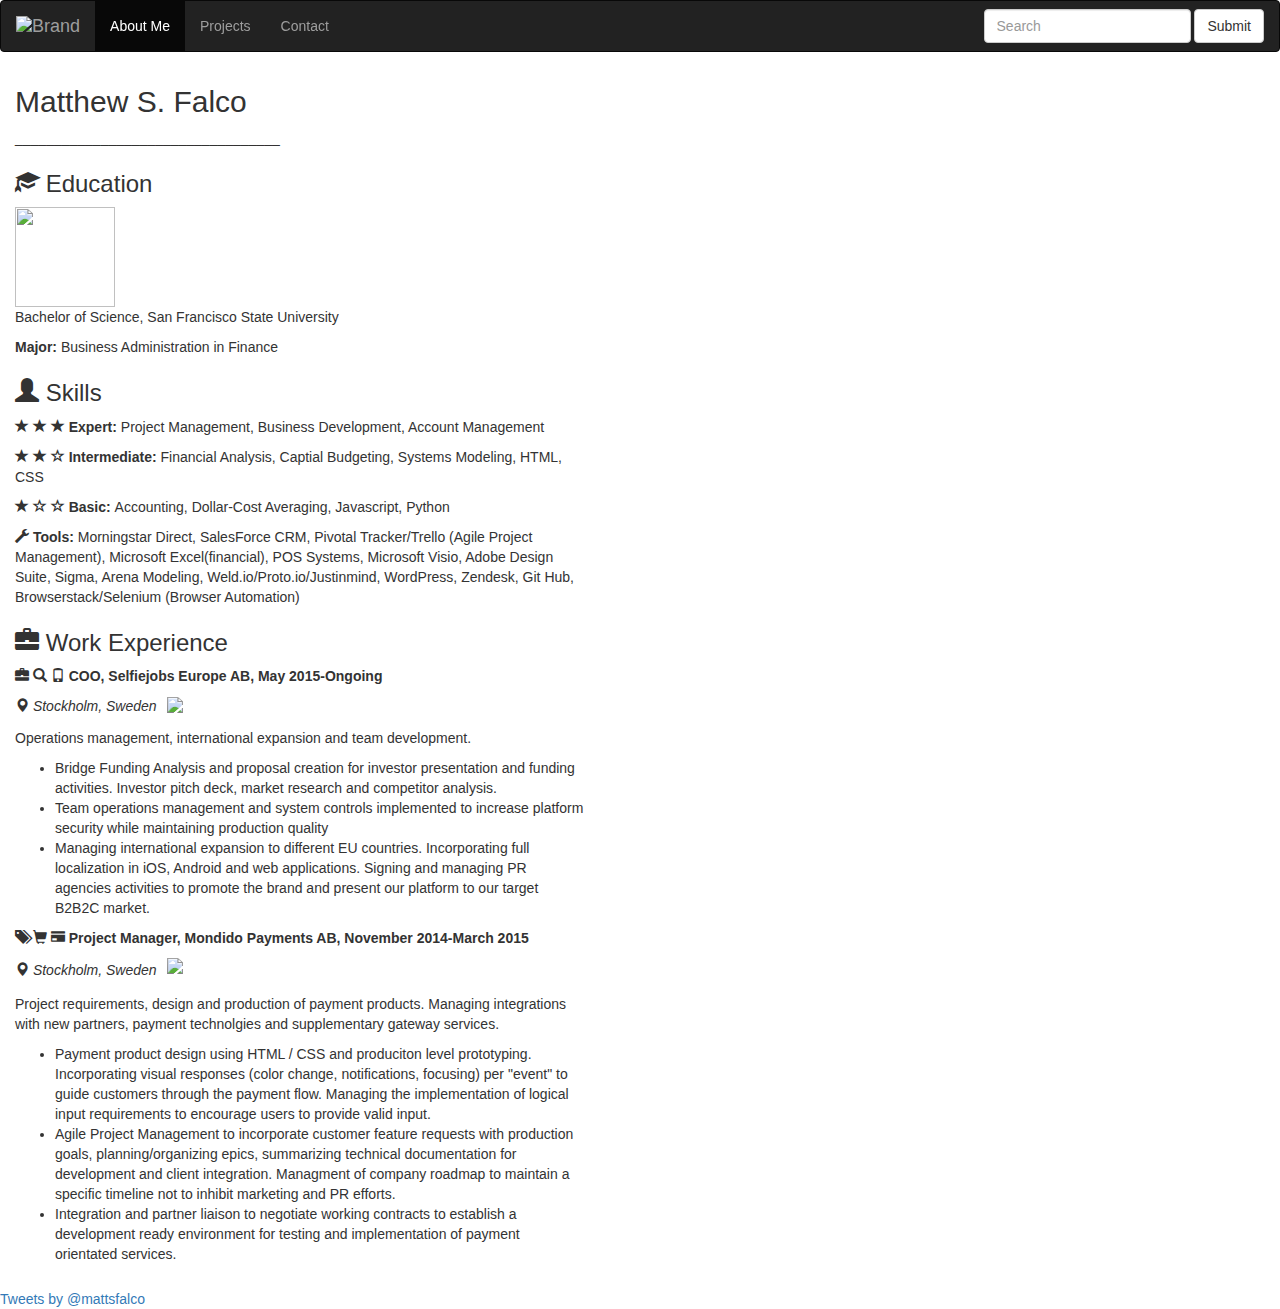
==== aboutme.html @ 9fefc38a "logo link fix" ====
<!DOCTYPE html>
<html lang="en">
	<head>
		<title>About Me</title>

		<!-- Additional Fonts Hosted by Google -->

		<link href='http://fonts.googleapis.com/css?family=Shadows+Into+Light|Exo|Open+Sans|Roboto+Slab|Pacifico|Amatic+SC' rel='stylesheet' type='text/css'>

		<!-- Define charset and add meta data -->

		<meta charset="UTF-8">
		<meta name="description" content="This is a technical CV that will display coding knowledge based on traditional CV design. HTML, Javascript and CSS. Other languages will be displayed in plain text code snippets.">
		<meta name="author" content="Matthew Falco">

		<!-- Set the Viewpoint -->

		<meta name="viewport" content="width=device-width, initial-scale=1">

		<!-- Link Stylesheet -->

		<link rel="stylesheet" type="text/css" href="bootstrap/css/bootstrap.min.css">
		<link rel="stylesheet" href="https://maxcdn.bootstrapcdn.com/font-awesome/4.4.0/css/font-awesome.min.css">
		
		<!-- Include Bootstrap -->

		<link rel="stylesheet" href="http://maxcdn.bootstrapcdn.com/bootstrap/3.3.5/css/bootstrap.min.css">
		  <script src="https://ajax.googleapis.com/ajax/libs/jquery/1.11.3/jquery.min.js"></script>
		  <script src="http://maxcdn.bootstrapcdn.com/bootstrap/3.3.5/js/bootstrap.min.js"></script>

		<!-- Favicon -->

			<!-- Touch Icons - iOS and Android 2.1+ 180x180 pixels in size. --> 

			<link rel="apple-touch-icon-precomposed" href="apple-touch-icon-precomposed.png">

			<!-- Firefox, Chrome, Safari, IE 11+ and Opera. 196x196 pixels in size. -->

			<link rel="icon" href="Favicon.png">

			<!-- Base Directory -->

			<BASE href="http://www.mattfalco.com/">

		<!-- Additional CSS -->
		
		<style>
			html{
				width: 100%;
				height: 100%;
			}
			body{
				padding-top: 50px;
				width: 100%;
				height: 100%;

				/* display: flex;
  				display: -webkit-flex;
  				flex-direction: column;

  				-webkit-flex-direction: column;
  				justify-content: center;
 				 -webkit-justify-content: center;
  				align-items: center;
 				 -webkit-align-items: center; */

 				display: inline-block;
 			}
 			div.cv{
 				text-align: left;
 				padding: 15px;
 				max-width: 600px;
 				
 			}
 			.logo{
 				width: 150px; 
 				padding-left: 10px; 
 				margin-bottom: 5px;
 			}
 				
 			}
			#twitter{
				padding: 15px;
				text-align: center;

			}
			.navbar-default{
				background-color: transparent;
			}
		</style>

	</head>

	<body>

		<!-- Insert Header HTML -->
		<header class="navbar-fixed-top navbar-default">
			<nav class="navbar navbar-inverse">
			  	<div class="container-fluid">
			    	<!-- Brand and toggle get grouped for better mobile display -->
				    <div class="navbar-header">
						<button type="button" class="navbar-toggle collapsed" data-toggle="collapse" data-target="#bs-example-navbar-collapse-1" aria-expanded="false">
						<span class="sr-only">Toggle navigation</span>
						<span class="icon-bar"></span>
						<span class="icon-bar"></span>
						<span class="icon-bar"></span>
						</button>
				      	<a class="navbar-brand" href="/"><img alt="Brand" src="Logo.png"></a>
				    </div>

				    <!-- Collect the nav links, forms, and other content for toggling -->
				    <div class="collapse navbar-collapse" id="bs-example-navbar-collapse-1">
				      <ul class="nav navbar-nav">
				      	<li class="active"><a href="/aboutme">About Me</a></li>
				        <li><a href="/projects">Projects</a></li>
				        <li><a href="/contact">Contact</a></li>
				      </ul>
				      <!-- Search Box START-->
				      <form class="navbar-form navbar-right" role="search">
				        <div class="form-group">
				          <input type="text" class="form-control" placeholder="Search">
				        </div>
				        <button type="submit" class="btn btn-default">Submit</button>
				      </form>
				      <!-- Search Box END-->
				    </div><!-- /.navbar-collapse -->
			  	</div><!-- /.container-fluid -->
			</nav>	
		</header>

			<div class="cv">
				<h2>Matthew S. Falco</h2>
				<p>__________________________________</p>

				<h3><span class="glyphicon glyphicon-education" aria-hidden="true"></span> Education</h3>

				<img style="height: 100px; width: 100px;" src="CV Assets/SFSU Gator.png">
				<p>Bachelor of Science, San Francisco State University</p>
				<p><strong>Major: </strong>Business Administration in Finance</p>

				<h3><span class="glyphicon glyphicon-user" aria-hidden="true"></span> Skills</h3>

				<p><span class="glyphicon glyphicon-star" aria-hidden="true"></span> <span class="glyphicon glyphicon-star" aria-hidden="true"></span> <span class="glyphicon glyphicon-star" aria-hidden="true"></span> <strong>Expert: </strong>Project Management, Business Development, Account Management</p>
				<p><span class="glyphicon glyphicon-star" aria-hidden="true"></span> <span class="glyphicon glyphicon-star" aria-hidden="true"></span> <span class="glyphicon glyphicon-star-empty" aria-hidden="true"></span> <strong>Intermediate: </strong>Financial Analysis, Captial Budgeting, Systems Modeling, HTML, CSS</p>
				<p><span class="glyphicon glyphicon-star" aria-hidden="true"></span> <span class="glyphicon glyphicon-star-empty" aria-hidden="true"></span> <span class="glyphicon glyphicon-star-empty" aria-hidden="true"></span> <strong>Basic: </strong>Accounting, Dollar-Cost Averaging, Javascript, Python</p>
				<p><span class="glyphicon glyphicon-wrench" aria-hidden="true"></span> <strong>Tools: </strong>Morningstar Direct, SalesForce CRM, Pivotal Tracker/Trello (Agile Project Management), Microsoft Excel(financial), POS Systems, Microsoft Visio, Adobe Design Suite, Sigma, Arena Modeling, Weld.io/Proto.io/Justinmind, WordPress, Zendesk, Git Hub, Browserstack/Selenium (Browser Automation)</p>

				<h3><span class="glyphicon glyphicon-briefcase" aria-hidden="true"></span> Work Experience</h3>

				<p><span class="glyphicon glyphicon-briefcase" aria-hidden="true"></span> <span class="glyphicon glyphicon-search" aria-hidden="true"></span> <span class="glyphicon glyphicon-phone" aria-hidden="true"></span> <strong>COO, Selfiejobs Europe AB, May 2015-Ongoing</strong></p>
				<p><span class="glyphicon glyphicon-map-marker" aria-hidden="true"></span> <em>Stockholm, Sweden</em><img class="logo" src="CV Assets/selfiejobs.png"></p>
				<p>Operations management, international expansion and team development.
					<ul>
						<li>Bridge Funding Analysis and proposal creation for investor presentation and funding activities. Investor pitch deck, market research and competitor analysis.</li>
						<li>Team operations management and system controls implemented to increase platform security while maintaining production quality</li>
						<li>Managing international expansion to different EU countries. Incorporating full localization in iOS, Android and web applications. Signing and managing PR agencies activities to promote the brand and present our platform to our target B2B2C market.</li>
					</ul>
				</p>
				<p><span class="glyphicon glyphicon-tags" aria-hidden="true"></span> <span class="glyphicon glyphicon-shopping-cart" aria-hidden="true"></span> <span class="glyphicon glyphicon-credit-card" aria-hidden="true"></span> <strong>Project Manager, Mondido Payments AB, November 2014-March 2015</strong></p>
				<p><span class="glyphicon glyphicon-map-marker" aria-hidden="true"></span> <em>Stockholm, Sweden</em><img style="width: 150px; padding-left: 10px; margin-bottom: 10px;" src="CV Assets/mondido.png"></p>
				<p>Project requirements, design and production of payment products. Managing integrations with new partners, payment technolgies and supplementary gateway services.
					<ul>
						<li>Payment product design using HTML / CSS and produciton level prototyping. Incorporating visual responses (color change, notifications, focusing) per "event" to guide customers through the payment flow. Managing the implementation of logical input requirements to encourage users to provide valid input.</li>
						<li>Agile Project Management to incorporate customer feature requests with production goals, planning/organizing epics, summarizing technical documentation for development and client integration. Managment of company roadmap to maintain a specific timeline not to inhibit marketing and PR efforts.</li>
						<li>Integration and partner liaison to negotiate working contracts to establish a development ready environment for testing and implementation of payment orientated services.</li>
					</ul>
				</p>
			</div>
			

			<!-- Twitter Feed -->
			<div id="twitter">
				<a class="twitter-timeline" href="https://twitter.com/mattsfalco" data-widget-id="622010981259038720">Tweets by @mattsfalco
				</a>

				<script>!function(d,s,id){var js,fjs=d.getElementsByTagName(s)[0],p=/^http:/.test(d.location)?'http':'https';if(!d.getElementById(id)){js=d.createElement(s);js.id=id;js.src=p+"://platform.twitter.com/widgets.js";fjs.parentNode.insertBefore(js,fjs);}}(document,"script","twitter-wjs");
				</script>
			</div>


	</body>
</html>
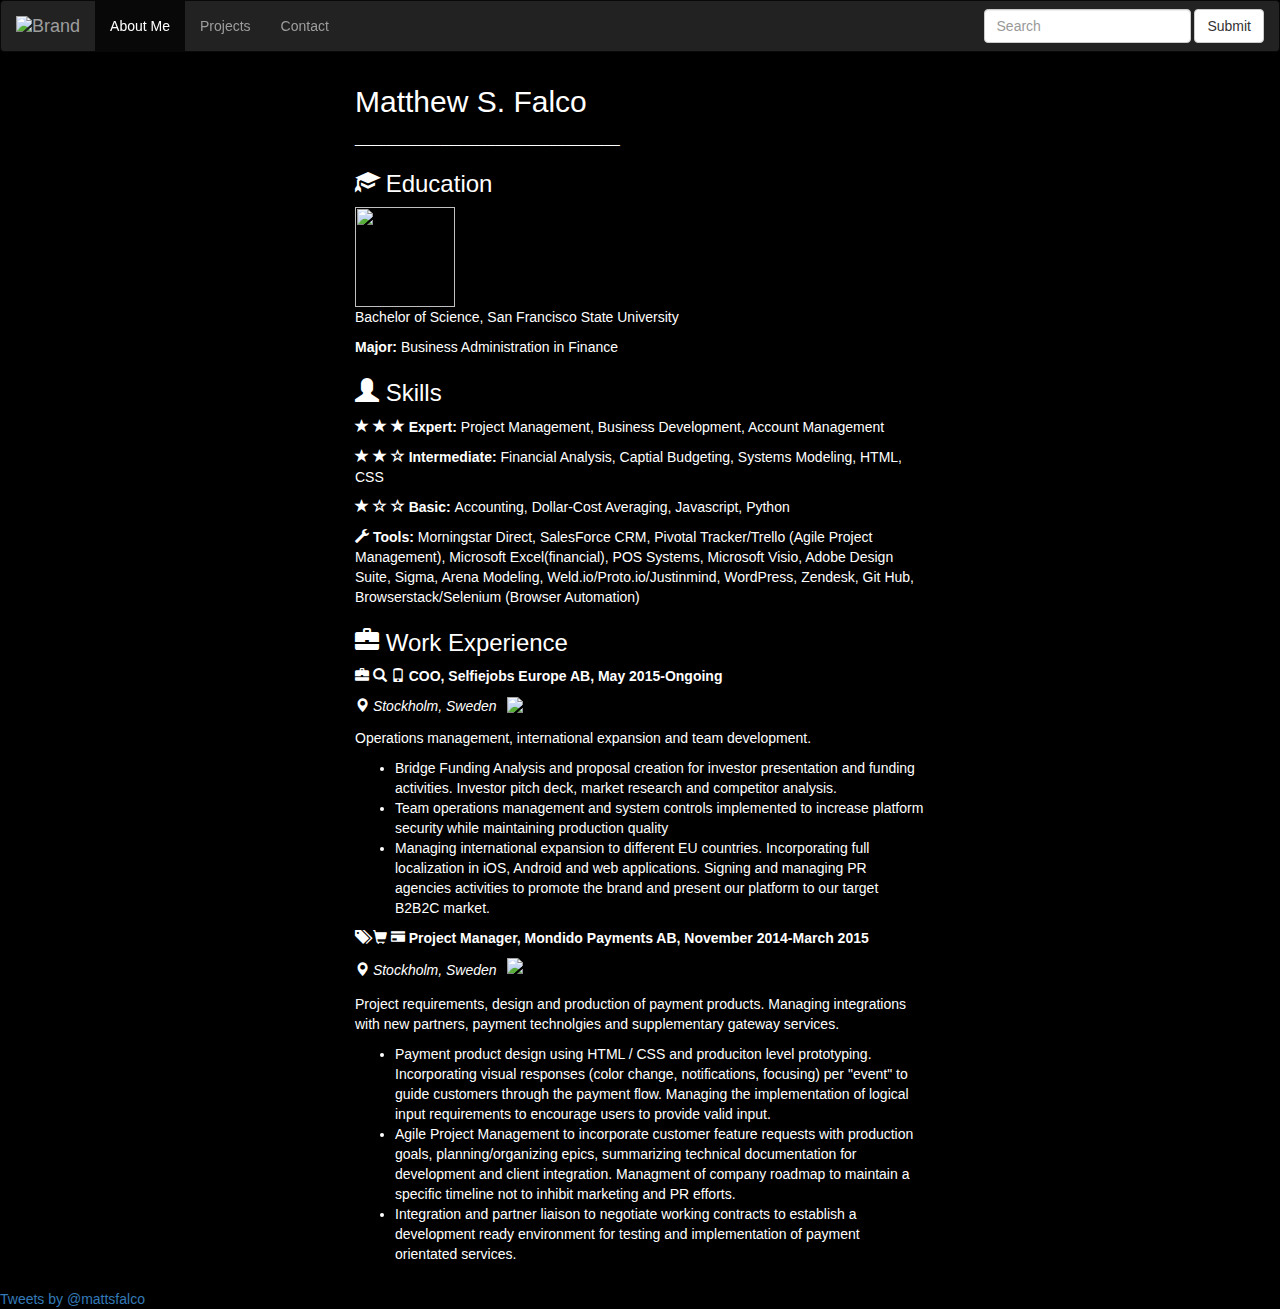
==== commit 46e4de2d: "fix about me" ====
--- a/aboutme.html
+++ b/aboutme.html
@@ -42,6 +42,19 @@
 
 			<BASE href="http://www.mattfalco.com/">
 
+			<!-- Google Analytics Tracking Code -->
+
+			<script>
+			  (function(i,s,o,g,r,a,m){i['GoogleAnalyticsObject']=r;i[r]=i[r]||function(){
+			  (i[r].q=i[r].q||[]).push(arguments)},i[r].l=1*new Date();a=s.createElement(o),
+			  m=s.getElementsByTagName(o)[0];a.async=1;a.src=g;m.parentNode.insertBefore(a,m)
+			  })(window,document,'script','//www.google-analytics.com/analytics.js','ga');
+
+			  ga('create', 'UA-67696890-1', 'auto');
+			  ga('send', 'pageview');
+
+			</script>
+
 		<!-- Additional CSS -->
 		
 		<style>
@@ -53,6 +66,8 @@
 				padding-top: 50px;
 				width: 100%;
 				height: 100%;
+				background-color: black;
+				color: white;
 
 				/* display: flex;
   				display: -webkit-flex;
@@ -70,6 +85,7 @@
  				text-align: left;
  				padding: 15px;
  				max-width: 600px;
+ 				margin: auto;
  				
  			}
  			.logo{
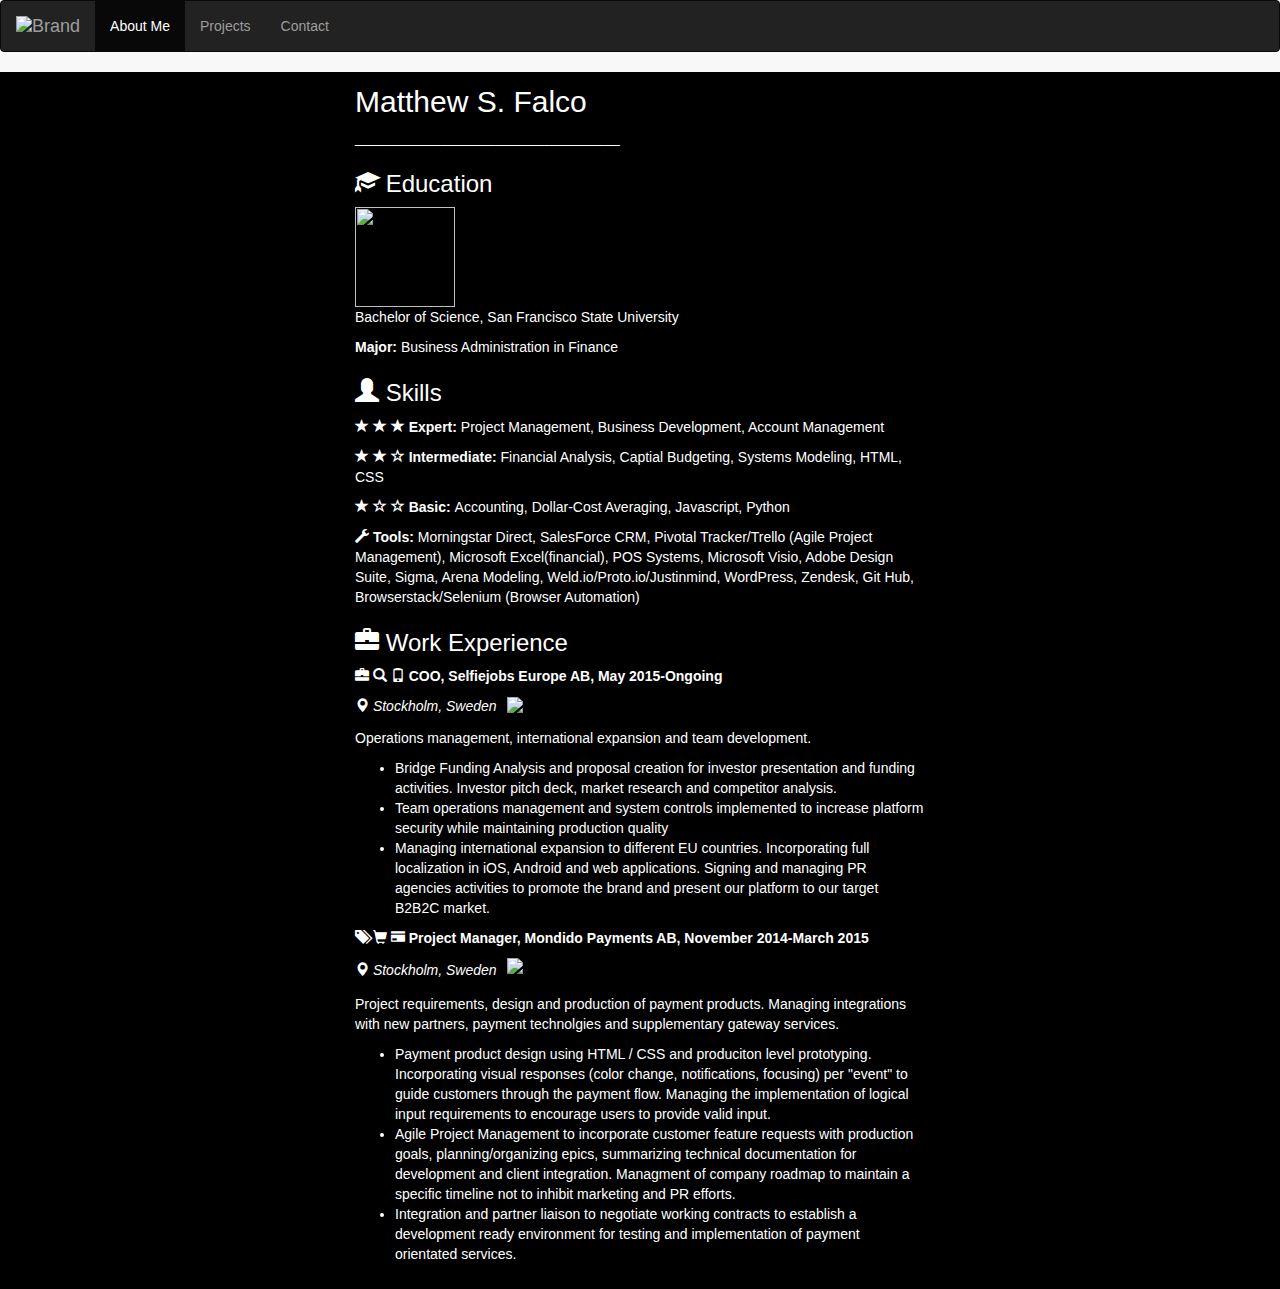
==== commit 23745855: "remove search" ====
--- a/aboutme.html
+++ b/aboutme.html
@@ -95,11 +95,6 @@
  			}
  				
  			}
-			#twitter{
-				padding: 15px;
-				text-align: center;
-
-			}
 			.navbar-default{
 				background-color: transparent;
 			}
@@ -131,14 +126,6 @@
 				        <li><a href="/projects">Projects</a></li>
 				        <li><a href="/contact">Contact</a></li>
 				      </ul>
-				      <!-- Search Box START-->
-				      <form class="navbar-form navbar-right" role="search">
-				        <div class="form-group">
-				          <input type="text" class="form-control" placeholder="Search">
-				        </div>
-				        <button type="submit" class="btn btn-default">Submit</button>
-				      </form>
-				      <!-- Search Box END-->
 				    </div><!-- /.navbar-collapse -->
 			  	</div><!-- /.container-fluid -->
 			</nav>	
@@ -164,7 +151,7 @@
 				<h3><span class="glyphicon glyphicon-briefcase" aria-hidden="true"></span> Work Experience</h3>
 
 				<p><span class="glyphicon glyphicon-briefcase" aria-hidden="true"></span> <span class="glyphicon glyphicon-search" aria-hidden="true"></span> <span class="glyphicon glyphicon-phone" aria-hidden="true"></span> <strong>COO, Selfiejobs Europe AB, May 2015-Ongoing</strong></p>
-				<p><span class="glyphicon glyphicon-map-marker" aria-hidden="true"></span> <em>Stockholm, Sweden</em><img class="logo" src="CV Assets/selfiejobs.png"></p>
+				<p><span class="glyphicon glyphicon-map-marker" aria-hidden="true"></span> <em>Stockholm, Sweden</em><img class="logo" src="CV Assets/selfiejobs_white.png"></p>
 				<p>Operations management, international expansion and team development.
 					<ul>
 						<li>Bridge Funding Analysis and proposal creation for investor presentation and funding activities. Investor pitch deck, market research and competitor analysis.</li>
@@ -182,16 +169,6 @@
 					</ul>
 				</p>
 			</div>
-			
-
-			<!-- Twitter Feed -->
-			<div id="twitter">
-				<a class="twitter-timeline" href="https://twitter.com/mattsfalco" data-widget-id="622010981259038720">Tweets by @mattsfalco
-				</a>
-
-				<script>!function(d,s,id){var js,fjs=d.getElementsByTagName(s)[0],p=/^http:/.test(d.location)?'http':'https';if(!d.getElementById(id)){js=d.createElement(s);js.id=id;js.src=p+"://platform.twitter.com/widgets.js";fjs.parentNode.insertBefore(js,fjs);}}(document,"script","twitter-wjs");
-				</script>
-			</div>
 
 
 	</body>
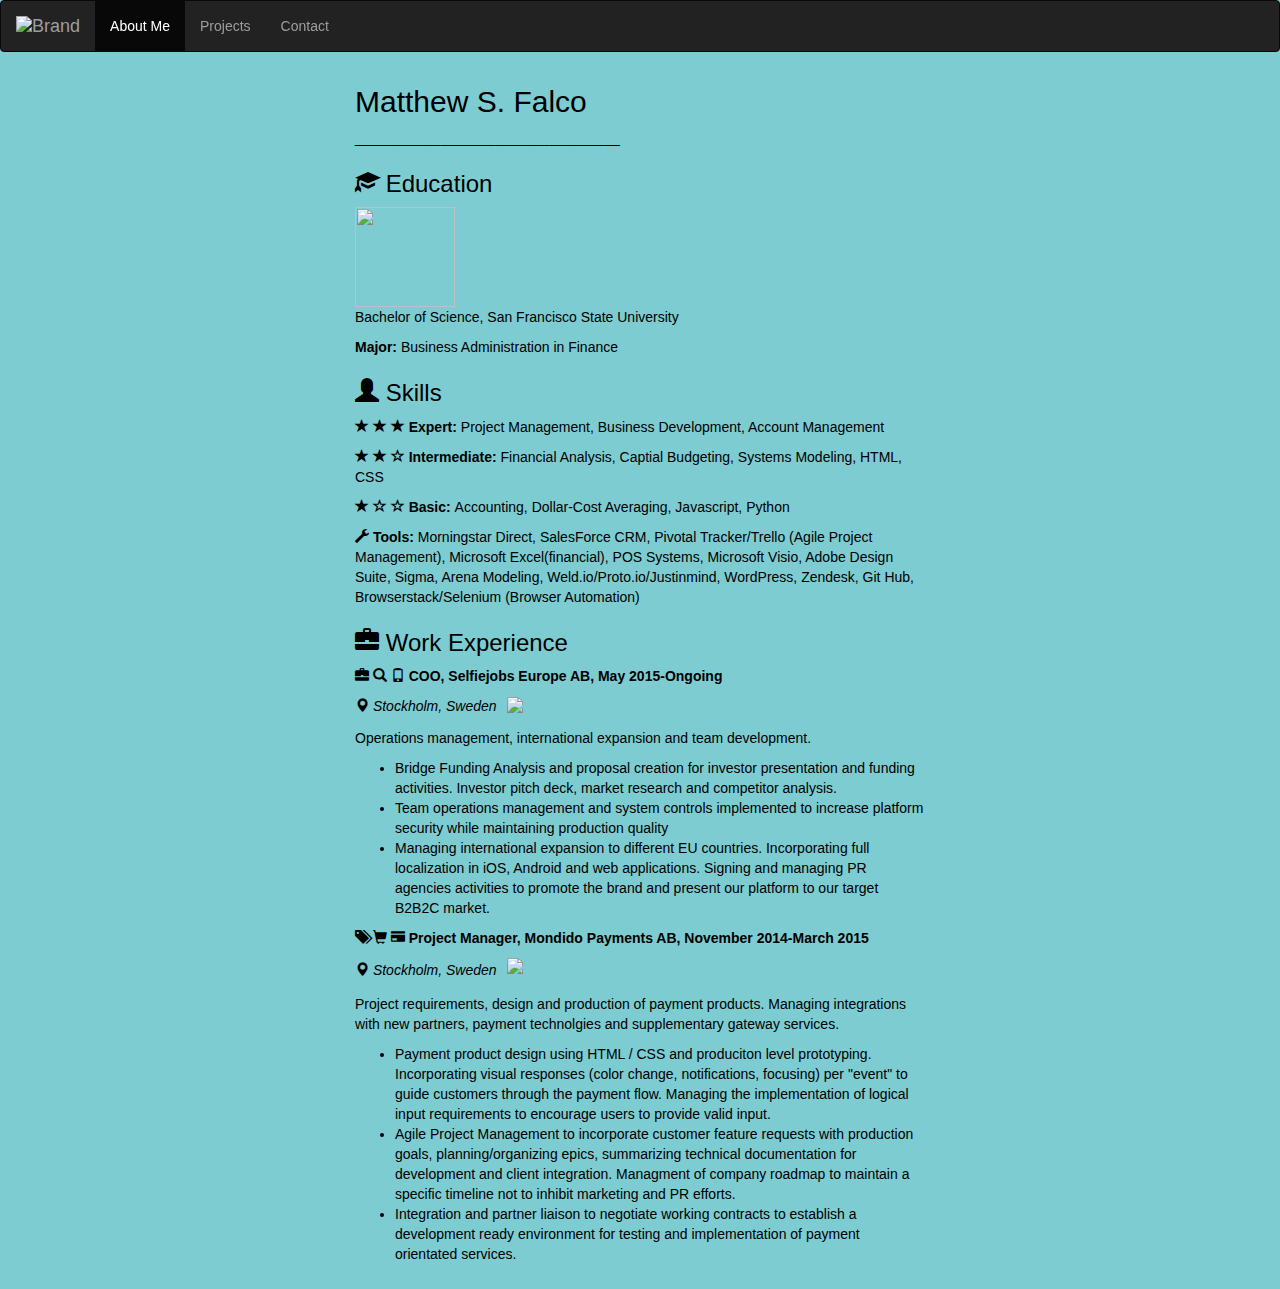
==== commit 7dd4d632: "landing page + center collapsed nav text" ====
--- a/aboutme.html
+++ b/aboutme.html
@@ -66,8 +66,9 @@
 				padding-top: 50px;
 				width: 100%;
 				height: 100%;
-				background-color: black;
-				color: white;
+				background-color: #7dccd2;
+				color: black;
+
 
 				/* display: flex;
   				display: -webkit-flex;
@@ -93,8 +94,10 @@
  				padding-left: 10px; 
  				margin-bottom: 5px;
  			}
- 				
+ 			.navbar-collapse{
+ 				text-align: center;
  			}
+ 			
 			.navbar-default{
 				background-color: transparent;
 			}
